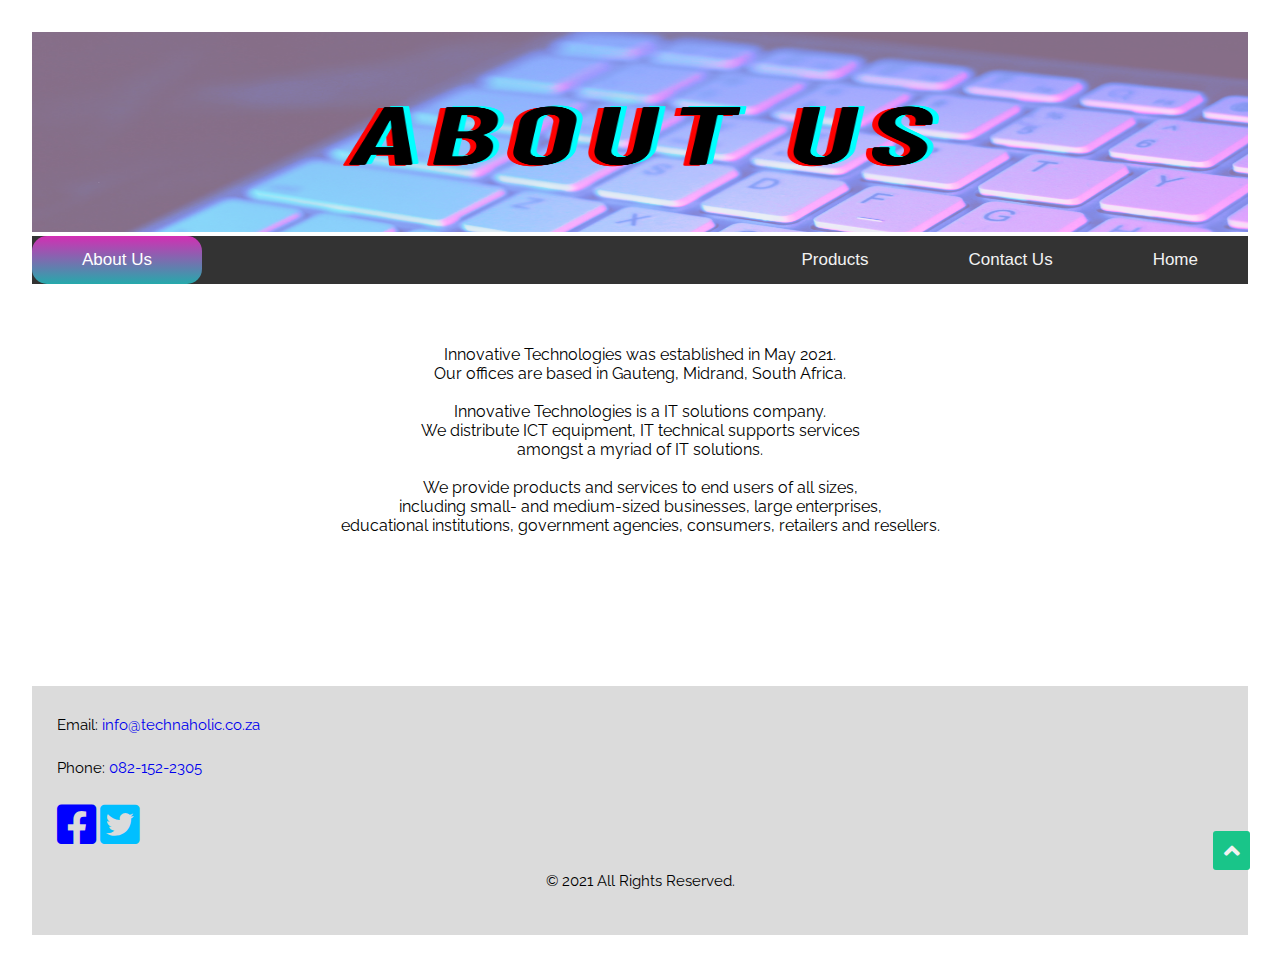
==== AboutUs.html @ 7b78292c "Made changes to site" ====
<!DOCTYPE html>
<html lang="en">
	<head>
	<title>Company Site About</title>
		<meta charset="utf-8">
		<meta name="viewport" content="width=device-width, initial-scale=1">
		<link rel="stylesheet" href="style.css">
		<link rel="preconnect" href="https://fonts.gstatic.com">
		<link href="https://fonts.googleapis.com/css2?family=Raleway&display=swap" rel="stylesheet">
	<link rel="stylesheet" href="https://cdnjs.cloudflare.com/ajax/libs/font-awesome/5.15.3/css/all.min.css"/>
	<script src="function.js"></script>
	</head>
	<body>
	<main>	
		<header>

			<img id="banner" src="images/about.png" alt="company banner">
	</header>
	<!-- Navigation -->
	<nav>
	<div class="topnav" id="myNav">
		<a href="AboutUs.html" class="active">About Us</a>
		<a href="index.html" >Home</a>
		<a href="ContactUs.html">Contact Us</a>
		<a href="Products.html">Products</a>
		<a href="javascript:void(0);" class="icon" onclick="myFunction()">
		  <i class="fa fa-bars"></i>
		</a>
	  </div>
	</nav>
	<br>
	<br>
			<article>
			<p class="p1">
			Innovative Technologies was established in May  2021. <br>
			Our offices are based in Gauteng, Midrand, South Africa. <br><br>
	
			Innovative Technologies is a IT solutions company.<br>
			We distribute ICT equipment,  IT technical supports services <br> amongst a myriad of IT solutions.<br><br>
			We provide products and services to end users of all sizes,<br> 
			including small- and medium-sized businesses, large enterprises,<br> 
			educational institutions, government agencies, consumers, retailers and resellers.
			</p>
			
		</article>
	
		<br><br><br><br><br><br><br>
	
		<div class="arrow">
			<a href="#" title="Back to Top"><span class="fas fa-angle-up"></span></a>
		 </div>
		<footer>
			<p>Email: <a href="mailto:info@technaholic.co.za">info@technaholic.co.za</a></p>
			<p>Phone: <a href="tel:082-152-2305">082-152-2305</a></p>
			<p class="icon"><a href="https://facebook.com/"><i class="fab fa-facebook-square"></i></a>
			<a href="https://twitter.com/"><i class="fab fa-twitter-square"></i></a></p>
			<p class="p1">&copy; 2021 All Rights Reserved. </p>
	</footer>
	</main>
	</body>
</html>
---- style.css ----
html{
	scroll-behavior: smooth;
  }
  
body {
	 margin: 2em;
	 font-family: Arial, Helvetica, sans-serif;
	 
}
::selection { background-color: #C3CFE2; }


h1 {
	text-align: center;
	border-top: 2px solid rgb(34,193,195);
	border-bottom: 2px solid rgb(34,193,195);
	background: linear-gradient(to right, #d030c3 0%, #2f95d8 100%);
	background-clip: text;
	-webkit-background-clip: text;
	-webkit-text-fill-color: transparent;
}

h2 {
	text-align: center;
}

h3{
	  margin: 25px;
}


.p1 {
	text-align: center;
	font-family: 'Raleway', sans-serif;
}

p {
	  margin: 25px;
	  font-family: 'Raleway', sans-serif;
}

/* icon decoration */
a {
	text-decoration: none;
}
#p2{
	margin: 16px;
}
/* navigation  */
.topnav {
	overflow: hidden;
	background-color: #333;
	
  }
  
  .topnav a {
	float: right;
	display: block;
	color: #f2f2f2;
	text-align: center;
	padding: 14px 50px;
	text-decoration: none;
	font-size: 17px;
	
  }
  
  .topnav a:hover {
	background-color: #ddd;
	color: black;
	border-radius: 15px;
  }
  
  .topnav a.active {
	background: linear-gradient(0deg, rgba(34,193,195,0.835171568627451) 0%, rgba(253,45,213,0.7931547619047619) 100%);
	color: white;
	float:left;
	border-radius: 15px;
  }
  
  .topnav .icon {
	display: none;
  }
  
  @media screen and (max-width: 1024px) {
	.topnav a:not(:first-child) {display: none;}
	.topnav a.icon {
	  float: right;
	  display: block;
	}
  }
  
  @media screen and (max-width: 1024px) {
	.topnav.responsive {position: relative;}
	.topnav.responsive .icon {
	  position: absolute;
	  right: 0;
	  top: 0;
	}
	.topnav.responsive a {
	  float: none;
	  display: block;
	  text-align: left;
	}
  }
/* navigation end  */ 

.content {
  padding: 16px;
}

.main {
  margin-top: 30px; 
}
#banner{
	width: 100%;
	height:200px;
}


/* back to top arrow  */
.arrow{
	position: fixed;
	bottom: 30px;
	right: 30px;
	z-index: 9;
  }
  .arrow a{
	height: 39px;
	width: 37px;
	text-align: center;
	background:#19c589;
	display: block;
	border-radius: 3px;
  }
  .arrow a span{
	color: #f2f2f2;
	font-size: 25px;
	line-height: 39px;
	cursor: pointer;
  }


.header {
  padding: 20px;
  text-align: center;
}


.fa-facebook-square{
	color: blue;
	font-size: 3em;	
}

.fa-twitter-square {
	color: #00bfff;
	font-size: 3em;
}

.img {
	width:80%;
}

/* contact form border */
* {
  box-sizing: border-box;
  
}

.column {
  float: left;
  width: 33.33%;
  padding: 30px;
}


.row::after {
  content: "";
  clear: both;
  display: table;
}


* {
	box-sizing: border-box;
  }
  
  .flex-container {
	display: flex;
	flex-direction: row;
	font-size: 30px;
	text-align: center;
  }
  
  .flex-item-left {
	padding: 10px;
	flex: 50%;
  }
  
  .flex-item-right {
	padding: 10px;
	flex: 50%;
  }
  
  /* Contact form */
  /* Responsive layout - makes a one column-layout instead of two-column layout */
  @media (max-width: 800px) {
	.flex-container {
	  flex-direction: column;
	}
  }

/* Style inputs */
input[type=text], select, textarea {
  width: 100%;
  padding: 12px;
  border: 1px solid #ccc;
  border-radius: 15px;
  margin-top: 6px;
  margin-bottom: 16px;
  resize: vertical;
}

input[type=submit] {
  background-color: #04AA6D;
  color: white;
  padding: 12px 20px;
  border: none;
  border-radius: 10px;
  cursor: pointer;
}

input[type=submit]:hover {
  background-color: #45a049;
}

.container {
  border-radius: 5px;
  background-color: #f2f2f2;
  padding: 10px;
}


.column1 {
  float: left;
  width: 50%;
  margin-top: 6px;
  padding: 20px;
}


.row:after {
  content: "";
  display: table;
  clear: both;
}

/* Responsive layout */
@media screen and (max-width: 600px) {
  .column, input[type=submit] {
    width: 100%;
    margin-top: 0;
  }
}
#message {
	height:170px;
}

iframe {
	width: 400px;
	height:300px;
	border:0;
	margin-left: 20px;
}

/* featured products */

.masthead {
    background: #e74c3c;
  	box-shadow: 3px 3px 8px hsl(0, 0%, 70%);
}

.site-title {
    margin: 0 0 1em;
    padding: 1em 0;
    font-size: 2em;
    font-weight: 300;
    text-align: center;
    color: black;
}

@media screen and (min-width: 44.44em) {
    .site-title {
        font-size: 2em;
    }
}
    
@media screen and (min-width: 50em) {
    .site-title {
        font-size: 2.5em;
    }
}

.site-title a {
    color: hsl(5, 45%, 95%);
    text-decoration: none;
}

.site-title a:hover {
    text-decoration: underline;
}

/* Card Based Layout - Base styles */


.site-title {
	color: white;
}

.card {
	background: white;
	margin-bottom: 2em;	
}

.card a {
	color: black;
	text-decoration: none;
}

.card a:hover {
	box-shadow: 3px 3px 8px hsl(0, 0%, 70%);
}

.card-content {
	padding: 1.4em;
}

.card-content h2 {
	margin-top: 0;
	margin-bottom: .5em;
	font-weight: normal;
}

.card-content p {
	font-size: 95%;
}

img {
  width: 100%;
  height: 250px;
}

/* Flexbox styles */
@media screen and (min-width: 40em) {  
  .cards {
    margin-top: -1em;
    display: flex;
    justify-content: space-between;
    flex-wrap: wrap;
  }

  .card {
    margin-bottom: 1em;
    display: flex;
    flex: 0 1 calc(50% - 0.5em);
    /* width: calc(50% - 1em); */
  }
} /* mq 40em*/

@media screen and (min-width: 60em) {
  .cards {
    margin-top: inherit;
  }
  
  .card {
    margin-bottom: 2em;
    display: flex;
    flex: 0 1 calc(33% - 0.5em);
    /* width: calc(33% - 1em); */
  }
} /* mq 60em*/


















/* footer */

footer {
  background-color:#dbdbdb;
  padding:5px 0 20px;
  font-size:15px;
}
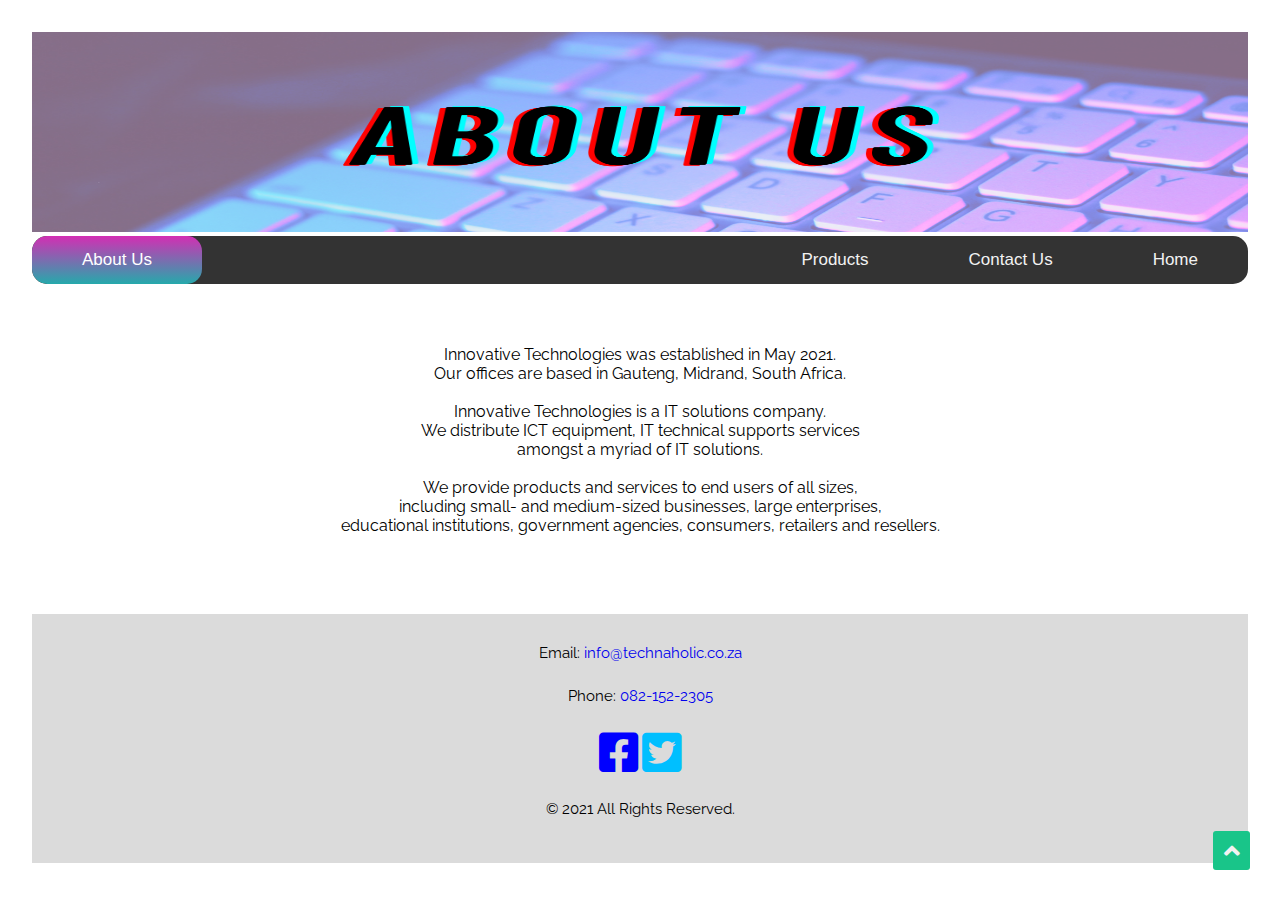
==== commit 4a78460c: "Updated website" ====
--- a/AboutUs.html
+++ b/AboutUs.html
@@ -44,7 +44,7 @@
 			
 		</article>
 	
-		<br><br><br><br><br><br><br>
+		<br><br><br>
 	
 		<div class="arrow">
 			<a href="#" title="Back to Top"><span class="fas fa-angle-up"></span></a>
--- a/style.css
+++ b/style.css
@@ -1,170 +1,173 @@
-
-html{
-	scroll-behavior: smooth;
-  }
-  
+html {
+  scroll-behavior: smooth;
+}
+
 body {
-	 margin: 2em;
-	 font-family: Arial, Helvetica, sans-serif;
-	 
-}
-::selection { background-color: #C3CFE2; }
-
+  margin: 2em;
+  font-family: Arial, Helvetica, sans-serif;
+}
+
+/* gradient text colour */
+::selection {
+  background-color: #c3cfe2;
+}
 
 h1 {
-	text-align: center;
-	border-top: 2px solid rgb(34,193,195);
-	border-bottom: 2px solid rgb(34,193,195);
-	background: linear-gradient(to right, #d030c3 0%, #2f95d8 100%);
-	background-clip: text;
-	-webkit-background-clip: text;
-	-webkit-text-fill-color: transparent;
+  text-align: center;
+  border-top: 2px solid rgb(34, 193, 195);
+  border-bottom: 2px solid rgb(34, 193, 195);
+  background: linear-gradient(to right, #d030c3 0%, #2f95d8 100%);
+  background-clip: text;
+  -webkit-background-clip: text;
+  -webkit-text-fill-color: transparent;
 }
 
 h2 {
-	text-align: center;
-}
-
-h3{
-	  margin: 25px;
-}
-
+  text-align: center;
+}
+
+h3 {
+  margin: 25px;
+}
 
 .p1 {
-	text-align: center;
-	font-family: 'Raleway', sans-serif;
+  text-align: center;
+  font-family: "Raleway", sans-serif;
 }
 
 p {
-	  margin: 25px;
-	  font-family: 'Raleway', sans-serif;
+  margin: 25px;
+  font-family: "Raleway", sans-serif;
 }
 
 /* icon decoration */
 a {
-	text-decoration: none;
-}
-#p2{
-	margin: 16px;
+  text-decoration: none;
+}
+#p2 {
+  margin: 16px;
 }
 /* navigation  */
 .topnav {
-	overflow: hidden;
-	background-color: #333;
-	
-  }
-  
-  .topnav a {
-	float: right;
-	display: block;
-	color: #f2f2f2;
-	text-align: center;
-	padding: 14px 50px;
-	text-decoration: none;
-	font-size: 17px;
-	
-  }
-  
-  .topnav a:hover {
-	background-color: #ddd;
-	color: black;
-	border-radius: 15px;
-  }
-  
-  .topnav a.active {
-	background: linear-gradient(0deg, rgba(34,193,195,0.835171568627451) 0%, rgba(253,45,213,0.7931547619047619) 100%);
-	color: white;
-	float:left;
-	border-radius: 15px;
-  }
-  
-  .topnav .icon {
-	display: none;
-  }
-  
-  @media screen and (max-width: 1024px) {
-	.topnav a:not(:first-child) {display: none;}
-	.topnav a.icon {
-	  float: right;
-	  display: block;
-	}
-  }
-  
-  @media screen and (max-width: 1024px) {
-	.topnav.responsive {position: relative;}
-	.topnav.responsive .icon {
-	  position: absolute;
-	  right: 0;
-	  top: 0;
-	}
-	.topnav.responsive a {
-	  float: none;
-	  display: block;
-	  text-align: left;
-	}
-  }
-/* navigation end  */ 
+  overflow: hidden;
+  background-color: #333;
+  border-radius: 15px;
+}
+
+.topnav a {
+  float: right;
+  display: block;
+  color: #f2f2f2;
+  text-align: center;
+  padding: 14px 50px;
+  text-decoration: none;
+  font-size: 17px;
+}
+
+.topnav a:hover {
+  background-color: #ddd;
+  color: black;
+  border-radius: 15px;
+}
+
+.topnav a.active {
+  background: linear-gradient(
+    0deg,
+    rgba(34, 193, 195, 0.835171568627451) 0%,
+    rgba(253, 45, 213, 0.7931547619047619) 100%
+  );
+  color: white;
+  float: left;
+  border-radius: 15px;
+}
+
+.topnav .icon {
+  display: none;
+}
+
+@media screen and (max-width: 1024px) {
+  .topnav a:not(:first-child) {
+    display: none;
+  }
+  .topnav a.icon {
+    float: right;
+    display: block;
+  }
+}
+
+@media screen and (max-width: 1024px) {
+  .topnav.responsive {
+    position: relative;
+  }
+  .topnav.responsive .icon {
+    position: absolute;
+    right: 0;
+    top: 0;
+  }
+  .topnav.responsive a {
+    float: none;
+    display: block;
+    text-align: left;
+  }
+}
+/* navigation end  */
 
 .content {
   padding: 16px;
 }
 
 .main {
-  margin-top: 30px; 
-}
-#banner{
-	width: 100%;
-	height:200px;
-}
-
+  margin-top: 30px;
+}
+#banner {
+  width: 100%;
+  height: 200px;
+}
 
 /* back to top arrow  */
-.arrow{
-	position: fixed;
-	bottom: 30px;
-	right: 30px;
-	z-index: 9;
-  }
-  .arrow a{
-	height: 39px;
-	width: 37px;
-	text-align: center;
-	background:#19c589;
-	display: block;
-	border-radius: 3px;
-  }
-  .arrow a span{
-	color: #f2f2f2;
-	font-size: 25px;
-	line-height: 39px;
-	cursor: pointer;
-  }
-
+.arrow {
+  position: fixed;
+  bottom: 30px;
+  right: 30px;
+  z-index: 9;
+}
+.arrow a {
+  height: 39px;
+  width: 37px;
+  text-align: center;
+  background: #19c589;
+  display: block;
+  border-radius: 3px;
+}
+.arrow a span {
+  color: #f2f2f2;
+  font-size: 25px;
+  line-height: 39px;
+  cursor: pointer;
+}
 
 .header {
   padding: 20px;
   text-align: center;
 }
 
-
-.fa-facebook-square{
-	color: blue;
-	font-size: 3em;	
+.fa-facebook-square {
+  color: blue;
+  font-size: 3em;
 }
 
 .fa-twitter-square {
-	color: #00bfff;
-	font-size: 3em;
+  color: #00bfff;
+  font-size: 3em;
 }
 
 .img {
-	width:80%;
+  width: 80%;
 }
 
 /* contact form border */
 * {
   box-sizing: border-box;
-  
 }
 
 .column {
@@ -173,45 +176,45 @@
   padding: 30px;
 }
 
-
 .row::after {
   content: "";
   clear: both;
   display: table;
 }
 
-
 * {
-	box-sizing: border-box;
-  }
-  
+  box-sizing: border-box;
+}
+
+.flex-container {
+  display: flex;
+  flex-direction: row;
+  font-size: 1em;
+  text-align: center;
+}
+
+.flex-item-left {
+  padding: 10px;
+  flex: 50%;
+}
+
+.flex-item-right {
+  padding: 10px;
+  flex: 50%;
+}
+
+/* Contact form */
+/* Responsive layout - makes a one column-layout instead of two-column layout */
+@media (max-width: 800px) {
   .flex-container {
-	display: flex;
-	flex-direction: row;
-	font-size: 30px;
-	text-align: center;
-  }
-  
-  .flex-item-left {
-	padding: 10px;
-	flex: 50%;
-  }
-  
-  .flex-item-right {
-	padding: 10px;
-	flex: 50%;
-  }
-  
-  /* Contact form */
-  /* Responsive layout - makes a one column-layout instead of two-column layout */
-  @media (max-width: 800px) {
-	.flex-container {
-	  flex-direction: column;
-	}
-  }
+    flex-direction: column;
+  }
+}
 
 /* Style inputs */
-input[type=text], select, textarea {
+input[type="text"],
+select,
+textarea {
   width: 100%;
   padding: 12px;
   border: 1px solid #ccc;
@@ -221,8 +224,8 @@
   resize: vertical;
 }
 
-input[type=submit] {
-  background-color: #04AA6D;
+input[type="submit"] {
+  background-color: #04aa6d;
   color: white;
   padding: 12px 20px;
   border: none;
@@ -230,7 +233,7 @@
   cursor: pointer;
 }
 
-input[type=submit]:hover {
+input[type="submit"]:hover {
   background-color: #45a049;
 }
 
@@ -239,7 +242,6 @@
   background-color: #f2f2f2;
   padding: 10px;
 }
-
 
 .column1 {
   float: left;
@@ -248,7 +250,6 @@
   padding: 20px;
 }
 
-
 .row:after {
   content: "";
   display: table;
@@ -257,92 +258,92 @@
 
 /* Responsive layout */
 @media screen and (max-width: 600px) {
-  .column, input[type=submit] {
+  .column,
+  input[type="submit"] {
     width: 100%;
     margin-top: 0;
   }
 }
 #message {
-	height:170px;
+  height: 170px;
 }
 
 iframe {
-	width: 400px;
-	height:300px;
-	border:0;
-	margin-left: 20px;
+  width: 400px;
+  height: 300px;
+  border: 0;
+  margin-left: 20px;
 }
 
 /* featured products */
 
 .masthead {
-    background: #e74c3c;
-  	box-shadow: 3px 3px 8px hsl(0, 0%, 70%);
+  background: #e74c3c;
+  box-shadow: 3px 3px 8px hsl(0, 0%, 70%);
 }
 
 .site-title {
-    margin: 0 0 1em;
-    padding: 1em 0;
+  margin: 0 0 1em;
+  padding: 1em 0;
+  font-size: 2em;
+  font-weight: 300;
+  text-align: center;
+  color: black;
+}
+
+@media screen and (min-width: 44.44em) {
+  .site-title {
     font-size: 2em;
-    font-weight: 300;
-    text-align: center;
-    color: black;
-}
-
-@media screen and (min-width: 44.44em) {
-    .site-title {
-        font-size: 2em;
-    }
-}
-    
+  }
+}
+
 @media screen and (min-width: 50em) {
-    .site-title {
-        font-size: 2.5em;
-    }
+  .site-title {
+    font-size: 2.5em;
+  }
 }
 
 .site-title a {
-    color: hsl(5, 45%, 95%);
-    text-decoration: none;
+  color: hsl(5, 45%, 95%);
+  text-decoration: none;
 }
 
 .site-title a:hover {
-    text-decoration: underline;
+  text-decoration: underline;
 }
 
 /* Card Based Layout - Base styles */
 
-
 .site-title {
-	color: white;
+  color: white;
 }
 
 .card {
-	background: white;
-	margin-bottom: 2em;	
+  background: white;
+  margin-bottom: 2em;
 }
 
 .card a {
-	color: black;
-	text-decoration: none;
+  color: black;
+  text-decoration: none;
 }
 
 .card a:hover {
-	box-shadow: 3px 3px 8px hsl(0, 0%, 70%);
+  box-shadow: 3px 3px 8px hsl(0, 0%, 70%);
 }
 
 .card-content {
-	padding: 1.4em;
+  padding: 1.4em;
 }
 
 .card-content h2 {
-	margin-top: 0;
-	margin-bottom: .5em;
-	font-weight: normal;
+  margin-top: 0;
+  margin-bottom: 0.5em;
+  font-weight: normal;
 }
 
 .card-content p {
-	font-size: 95%;
+  font-size: 95%;
 }
 
 img {
@@ -351,7 +352,7 @@
 }
 
 /* Flexbox styles */
-@media screen and (min-width: 40em) {  
+@media screen and (min-width: 40em) {
   .cards {
     margin-top: -1em;
     display: flex;
@@ -371,7 +372,7 @@
   .cards {
     margin-top: inherit;
   }
-  
+
   .card {
     margin-bottom: 2em;
     display: flex;
@@ -380,27 +381,15 @@
   }
 } /* mq 60em*/
 
-
-
-
-
-
-
-
-
-
-
-
-
-
-
-
-
-
 /* footer */
 
 footer {
-  background-color:#dbdbdb;
-  padding:5px 0 20px;
-  font-size:15px;
-}
+  position: static;
+  left: 0;
+  bottom: 0;
+  width: 100%;
+  background-color: #dbdbdb;
+  padding: 5px 0 20px;
+  font-size: 15px;
+  text-align: center;
+}
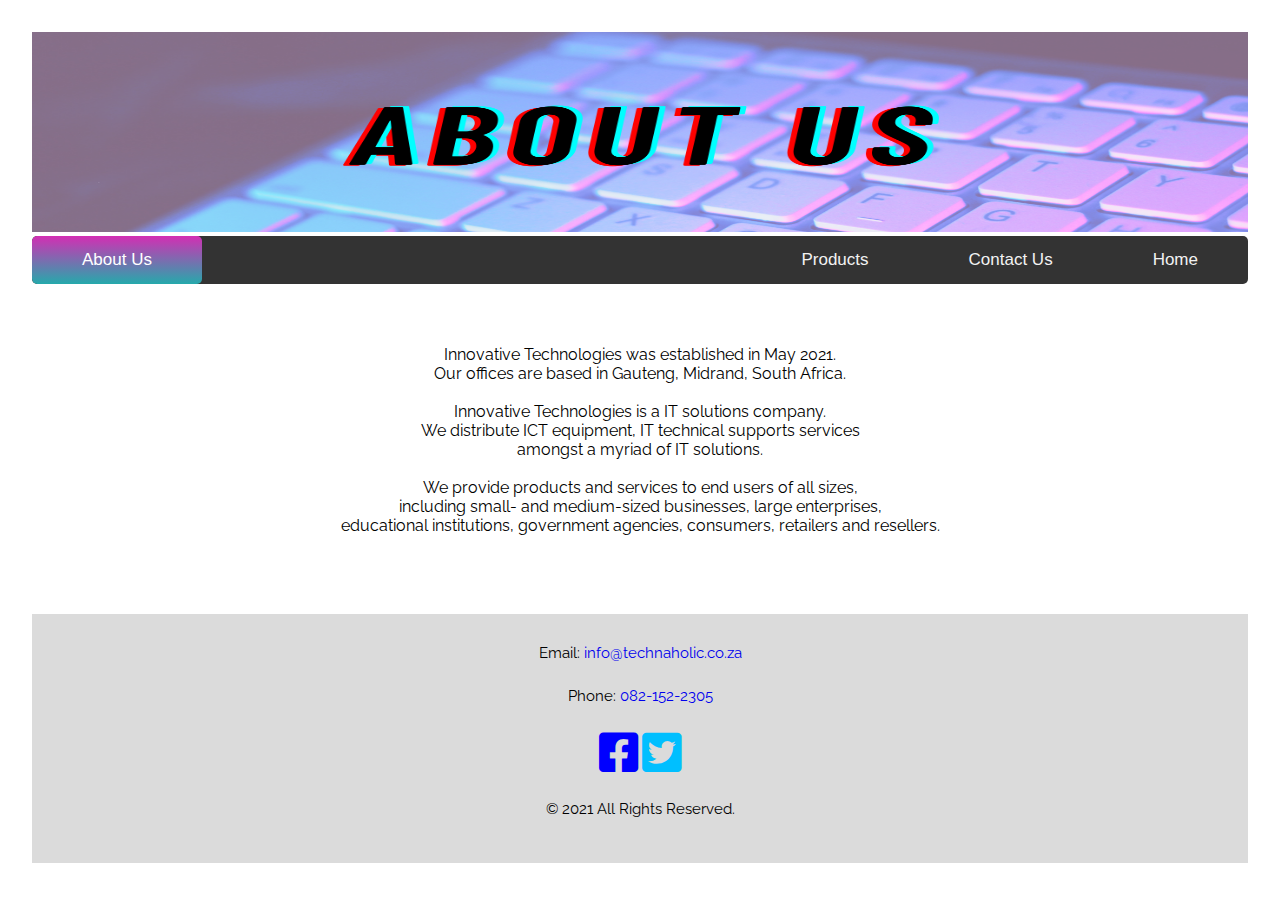
==== commit cc154ec6: "Updated site" ====
--- a/AboutUs.html
+++ b/AboutUs.html
@@ -46,9 +46,7 @@
 	
 		<br><br><br>
 	
-		<div class="arrow">
-			<a href="#" title="Back to Top"><span class="fas fa-angle-up"></span></a>
-		 </div>
+		
 		<footer>
 			<p>Email: <a href="mailto:info@technaholic.co.za">info@technaholic.co.za</a></p>
 			<p>Phone: <a href="tel:082-152-2305">082-152-2305</a></p>
--- a/style.css
+++ b/style.css
@@ -51,7 +51,8 @@
 .topnav {
   overflow: hidden;
   background-color: #333;
-  border-radius: 15px;
+  border-radius: 5px;
+ 
 }
 
 .topnav a {
@@ -67,7 +68,7 @@
 .topnav a:hover {
   background-color: #ddd;
   color: black;
-  border-radius: 15px;
+  border-radius: 5px;
 }
 
 .topnav a.active {
@@ -78,12 +79,21 @@
   );
   color: white;
   float: left;
-  border-radius: 15px;
+  border-radius: 5px;
 }
 
 .topnav .icon {
   display: none;
 }
+
+.content {
+  padding: 16px;
+}
+
+.main {
+  margin-top: 30px;
+}
+
 
 @media screen and (max-width: 1024px) {
   .topnav a:not(:first-child) {
@@ -110,46 +120,20 @@
     text-align: left;
   }
 }
-/* navigation end  */
-
-.content {
-  padding: 16px;
-}
-
-.main {
-  margin-top: 30px;
-}
+
+
 #banner {
   width: 100%;
   height: 200px;
 }
 
-/* back to top arrow  */
-.arrow {
-  position: fixed;
-  bottom: 30px;
-  right: 30px;
-  z-index: 9;
-}
-.arrow a {
-  height: 39px;
-  width: 37px;
-  text-align: center;
-  background: #19c589;
-  display: block;
-  border-radius: 3px;
-}
-.arrow a span {
-  color: #f2f2f2;
-  font-size: 25px;
-  line-height: 39px;
-  cursor: pointer;
-}
 
 .header {
   padding: 20px;
   text-align: center;
 }
+
+
 
 .fa-facebook-square {
   color: blue;
@@ -162,7 +146,8 @@
 }
 
 .img {
-  width: 80%;
+  width: 50%;
+  height: auto;
 }
 
 /* contact form border */
@@ -194,11 +179,6 @@
 }
 
 .flex-item-left {
-  padding: 10px;
-  flex: 50%;
-}
-
-.flex-item-right {
   padding: 10px;
   flex: 50%;
 }
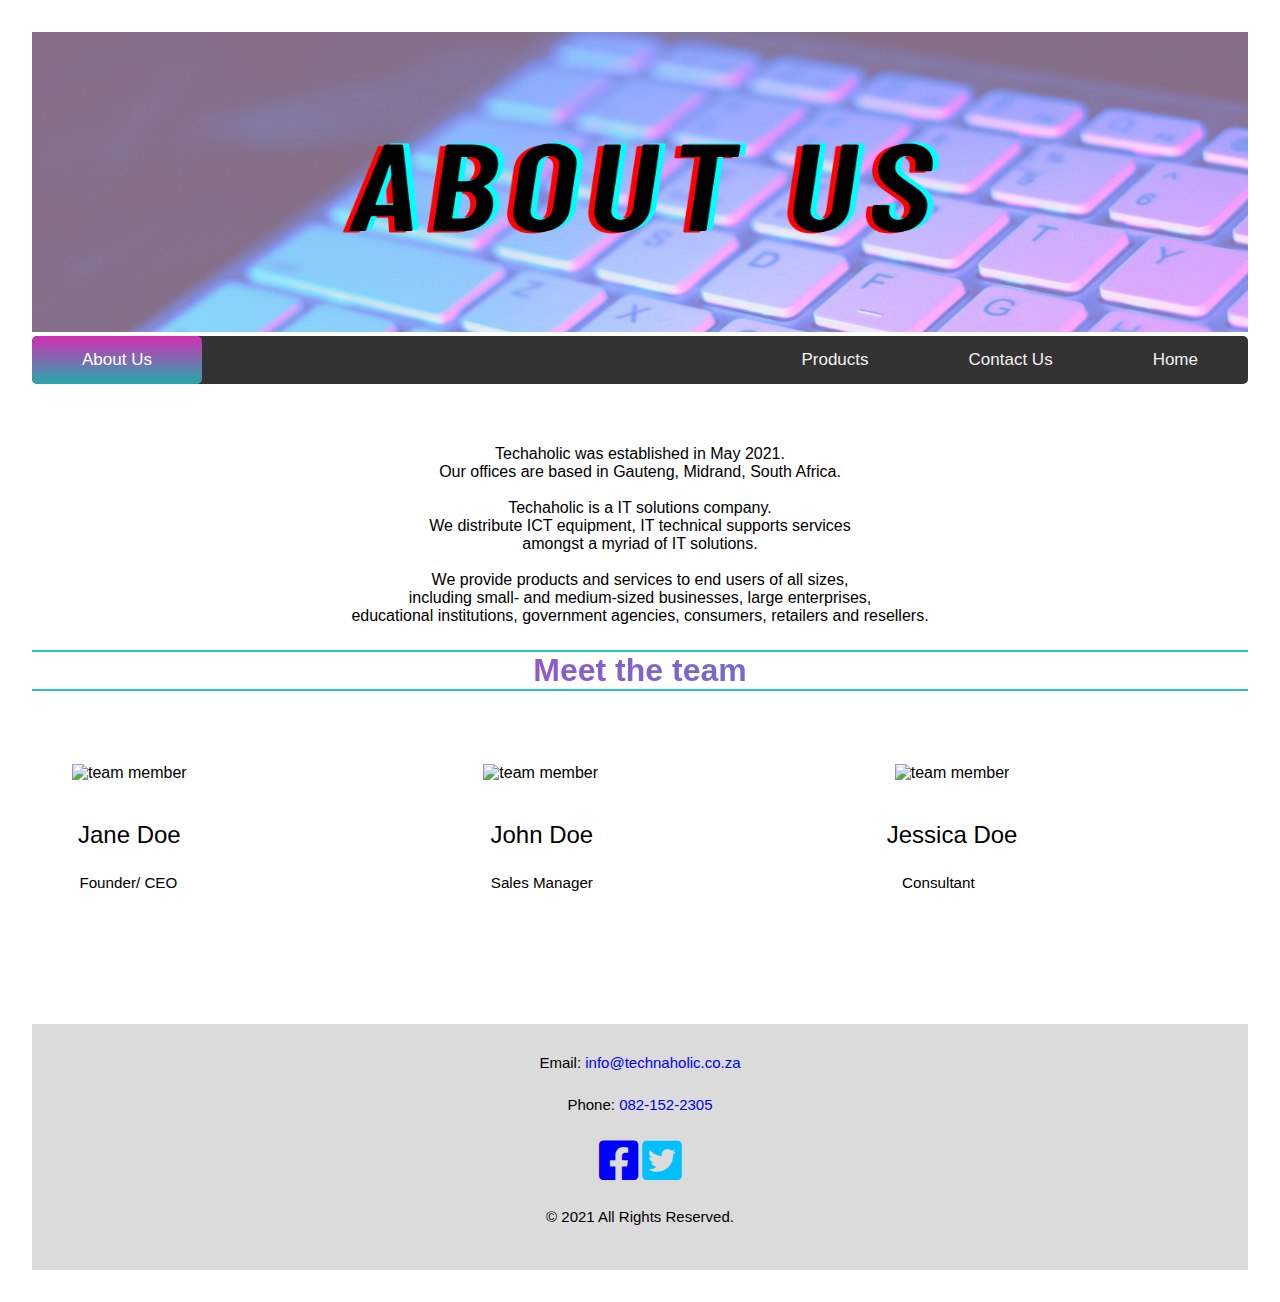
==== commit 525eacd7: "Updated website" ====
--- a/AboutUs.html
+++ b/AboutUs.html
@@ -32,10 +32,10 @@
 	<br>
 			<article>
 			<p class="p1">
-			Innovative Technologies was established in May  2021. <br>
+			Techaholic was established in May  2021. <br>
 			Our offices are based in Gauteng, Midrand, South Africa. <br><br>
 	
-			Innovative Technologies is a IT solutions company.<br>
+			Techaholic is a IT solutions company.<br>
 			We distribute ICT equipment,  IT technical supports services <br> amongst a myriad of IT solutions.<br><br>
 			We provide products and services to end users of all sizes,<br> 
 			including small- and medium-sized businesses, large enterprises,<br> 
@@ -43,9 +43,58 @@
 			</p>
 			
 		</article>
-	
+	<!-- Team -->
+		<h1> Meet the team</h1>
+		<br><br>
+		<div class="centered">
+		
+			<section class="cards">
+		
+				<article class="card">
+					<a href="#">
+						<figure class="thumbnail">
+							<img src="https://semantic-ui.com/images/avatar2/large/lindsay.png" alt="team member">
+						</figure>
+						<div class="card-content">
+							<h2>Jane Doe</h2>
+							<p>Founder/ CEO</p>
+		
+						</div>
+					</a>
+				</article>
+		
+				<article class="card">
+					<a href="#">
+						<figure class="thumbnail">
+							<img src="http://smtb.cbl-web.com/images/avatar/big/elliot.jpg" alt="team member">
+						</figure>
+						<div class="card-content">
+							<h2>John Doe</h2>
+								<p>Sales Manager</p>
+						</div>
+						
+					</a>
+				</article>
+				
+		
+				<article class="card">
+					<a href="#">
+						<figure class="thumbnail">
+							<img src="http://semantic-ui.com/images/avatar2/large/kristy.png" alt="team member">
+						</figure>
+						<div class="card-content">
+							<h2>Jessica Doe</h2>
+							<p>Consultant</p>
+		
+						</div>
+						<!-- .card-content -->
+					</a>
+				</article>
+				</section>
+				</div>
+				<!-- .card -->
 		<br><br><br>
-	
+
 		
 		<footer>
 			<p>Email: <a href="mailto:info@technaholic.co.za">info@technaholic.co.za</a></p>
--- a/style.css
+++ b/style.css
@@ -1,7 +1,3 @@
-html {
-  scroll-behavior: smooth;
-}
-
 body {
   margin: 2em;
   font-family: Arial, Helvetica, sans-serif;
@@ -32,27 +28,27 @@
 
 .p1 {
   text-align: center;
-  font-family: "Raleway", sans-serif;
+  font-size: 1em;
 }
 
 p {
   margin: 25px;
-  font-family: "Raleway", sans-serif;
-}
-
-/* icon decoration */
+  font-size: 1em;
+}
+
+/* all links */
 a {
   text-decoration: none;
 }
 #p2 {
-  margin: 16px;
+  text-align: center;
+  font-size: 1em;
 }
 /* navigation  */
 .topnav {
   overflow: hidden;
   background-color: #333;
   border-radius: 5px;
- 
 }
 
 .topnav a {
@@ -94,7 +90,6 @@
   margin-top: 30px;
 }
 
-
 @media screen and (max-width: 1024px) {
   .topnav a:not(:first-child) {
     display: none;
@@ -121,19 +116,15 @@
   }
 }
 
-
-#banner {
+.banner {
   width: 100%;
-  height: 200px;
-}
-
+  height: 300px;
+}
 
 .header {
   padding: 20px;
   text-align: center;
 }
-
-
 
 .fa-facebook-square {
   color: blue;
@@ -205,7 +196,11 @@
 }
 
 input[type="submit"] {
-  background-color: #04aa6d;
+  background: linear-gradient(
+    0deg,
+    rgba(34, 193, 195, 0.835171568627451) 0%,
+    rgba(253, 45, 213, 0.7931547619047619) 100%
+  );
   color: white;
   padding: 12px 20px;
   border: none;
@@ -214,7 +209,7 @@
 }
 
 input[type="submit"]:hover {
-  background-color: #45a049;
+  background-color: #4b45a0;
 }
 
 .container {
@@ -259,7 +254,7 @@
 
 .masthead {
   background: #e74c3c;
-  box-shadow: 3px 3px 8px hsl(0, 0%, 70%);
+  box-shadow: 3px 3px 8px hsl(0, 0%, 70%); /* explain box shadow */
 }
 
 .site-title {
@@ -328,7 +323,7 @@
 
 img {
   width: 100%;
-  height: 250px;
+  height: 300px;
 }
 
 /* Flexbox styles */
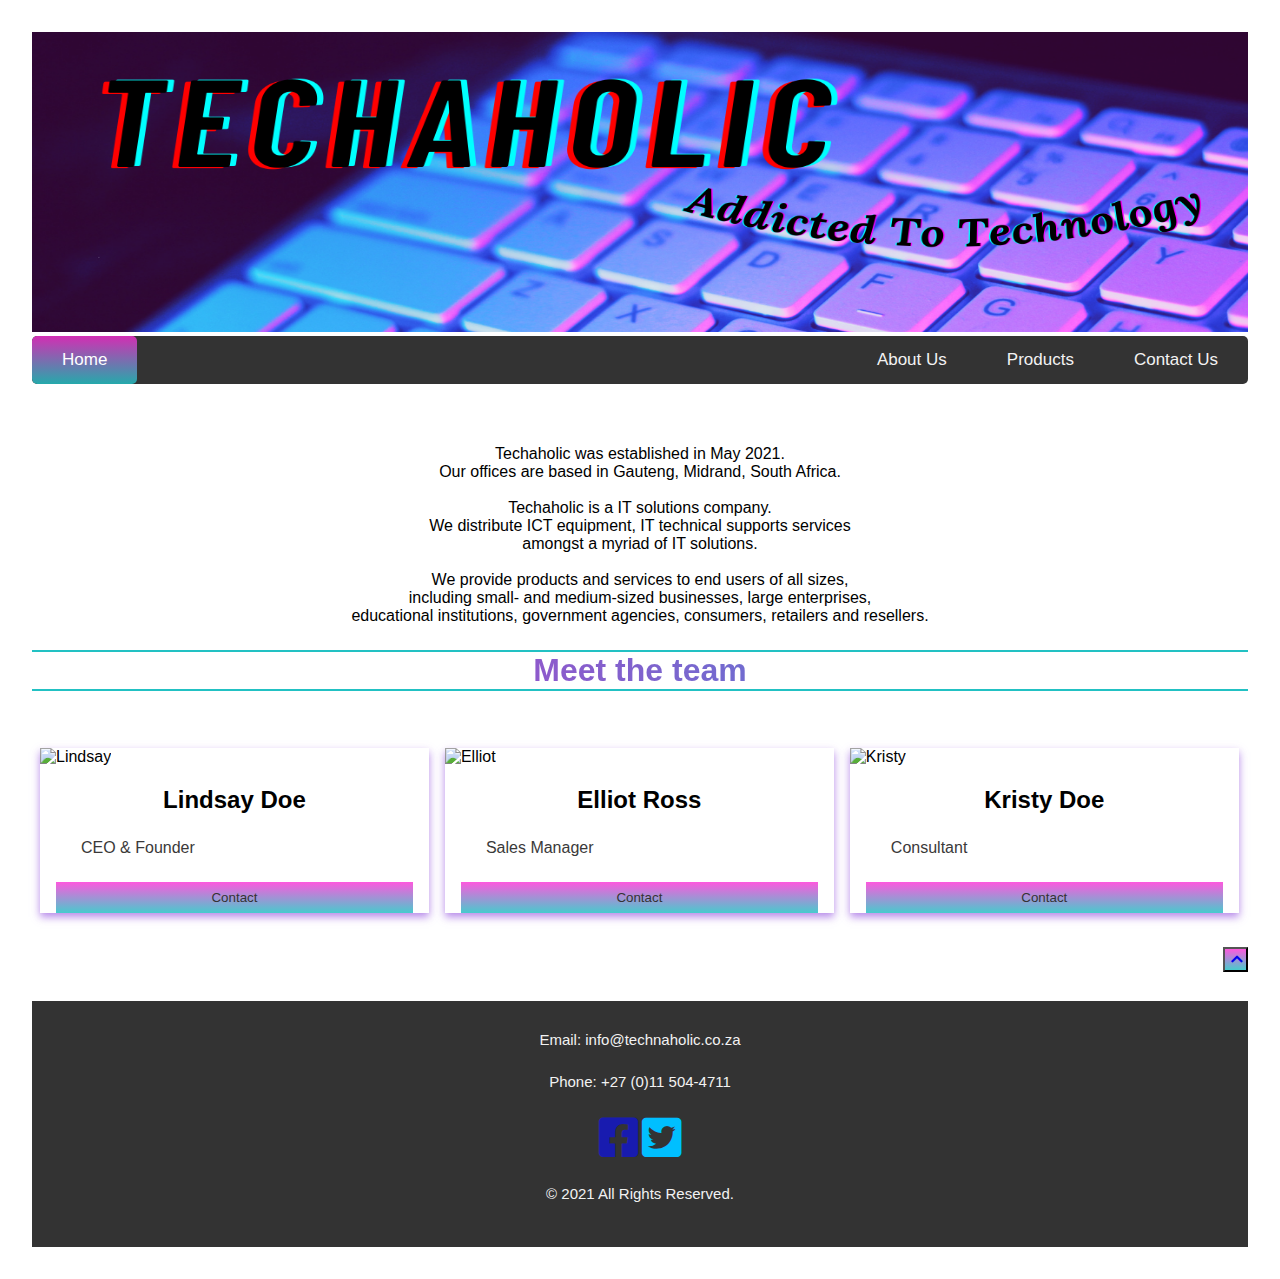
==== commit 716374b2: "Updated website code" ====
--- a/AboutUs.html
+++ b/AboutUs.html
@@ -1,108 +1,133 @@
 <!DOCTYPE html>
 <html lang="en">
-	<head>
-	<title>Company Site About</title>
-		<meta charset="utf-8">
-		<meta name="viewport" content="width=device-width, initial-scale=1">
-		<link rel="stylesheet" href="style.css">
-		<link rel="preconnect" href="https://fonts.gstatic.com">
-		<link href="https://fonts.googleapis.com/css2?family=Raleway&display=swap" rel="stylesheet">
-	<link rel="stylesheet" href="https://cdnjs.cloudflare.com/ajax/libs/font-awesome/5.15.3/css/all.min.css"/>
-	<script src="function.js"></script>
-	</head>
-	<body>
-	<main>	
-		<header>
+  <head>
+    <title>Company Site About Us</title>
+    <meta charset="utf-8" />
+    <meta name="viewport" content="width=device-width, initial-scale=1" />
+    <link rel="stylesheet" href="style.css" />
+    <link rel="preconnect" href="https://fonts.gstatic.com" />
+    <link
+      href="https://fonts.googleapis.com/css2?family=Raleway&display=swap"
+      rel="stylesheet"
+    />
+    <link
+      rel="stylesheet"
+      href="https://cdnjs.cloudflare.com/ajax/libs/font-awesome/5.15.3/css/all.min.css"
+    />
+    <script src="function.js"></script>
+  </head>
+  <body>
+    <main>
+      <header>
+        <img
+          class="techaholic-banner"
+          src="images/banner.png"
+          alt="company banner"
+        />
+        <nav>
+          <div class="topnav" id="myNav">
+            <a href="index.html" class="active">Home</a>
+            <a href="ContactUs.html">Contact Us</a>
+            <a href="Products.html">Products</a>
+            <a href="AboutUs.html">About Us</a>
+            <a href="javascript:void(0);" class="icon" onclick="myFunction()">
+              <i class="fa fa-bars"></i>
+            </a>
+          </div>
+        </nav>
+      </header>
+      <br />
+      <br />
+      <article>
+        <p class="paragraph-style">
+          Techaholic was established in May 2021. <br />
+          Our offices are based in Gauteng, Midrand, South Africa. <br /><br />
 
-			<img id="banner" src="images/about.png" alt="company banner">
-	</header>
-	<!-- Navigation -->
-	<nav>
-	<div class="topnav" id="myNav">
-		<a href="AboutUs.html" class="active">About Us</a>
-		<a href="index.html" >Home</a>
-		<a href="ContactUs.html">Contact Us</a>
-		<a href="Products.html">Products</a>
-		<a href="javascript:void(0);" class="icon" onclick="myFunction()">
-		  <i class="fa fa-bars"></i>
-		</a>
-	  </div>
-	</nav>
-	<br>
-	<br>
-			<article>
-			<p class="p1">
-			Techaholic was established in May  2021. <br>
-			Our offices are based in Gauteng, Midrand, South Africa. <br><br>
-	
-			Techaholic is a IT solutions company.<br>
-			We distribute ICT equipment,  IT technical supports services <br> amongst a myriad of IT solutions.<br><br>
-			We provide products and services to end users of all sizes,<br> 
-			including small- and medium-sized businesses, large enterprises,<br> 
-			educational institutions, government agencies, consumers, retailers and resellers.
-			</p>
-			
-		</article>
-	<!-- Team -->
-		<h1> Meet the team</h1>
-		<br><br>
-		<div class="centered">
-		
-			<section class="cards">
-		
-				<article class="card">
-					<a href="#">
-						<figure class="thumbnail">
-							<img src="https://semantic-ui.com/images/avatar2/large/lindsay.png" alt="team member">
-						</figure>
-						<div class="card-content">
-							<h2>Jane Doe</h2>
-							<p>Founder/ CEO</p>
-		
-						</div>
-					</a>
-				</article>
-		
-				<article class="card">
-					<a href="#">
-						<figure class="thumbnail">
-							<img src="http://smtb.cbl-web.com/images/avatar/big/elliot.jpg" alt="team member">
-						</figure>
-						<div class="card-content">
-							<h2>John Doe</h2>
-								<p>Sales Manager</p>
-						</div>
-						
-					</a>
-				</article>
-				
-		
-				<article class="card">
-					<a href="#">
-						<figure class="thumbnail">
-							<img src="http://semantic-ui.com/images/avatar2/large/kristy.png" alt="team member">
-						</figure>
-						<div class="card-content">
-							<h2>Jessica Doe</h2>
-							<p>Consultant</p>
-		
-						</div>
-						<!-- .card-content -->
-					</a>
-				</article>
-				</section>
-				</div>
-				<!-- .card -->
-		<br><br><br>
+          Techaholic is a IT solutions company.<br />
+          We distribute ICT equipment, IT technical supports services <br />
+          amongst a myriad of IT solutions.<br /><br />
+          We provide products and services to end users of all sizes,<br />
+          including small- and medium-sized businesses, large enterprises,<br />
+          educational institutions, government agencies, consumers, retailers
+          and resellers.
+        </p>
+      </article>
+      <!-- Team -->
+      <h1>Meet the team</h1>
+      <br /><br />
 
-		
-		<footer>
-			<p>Email: <a href="mailto:info@technaholic.co.za">info@technaholic.co.za</a></p>
-			<p>Phone: <a href="tel:082-152-2305">082-152-2305</a></p>
-			<p class="icon"><a href="https://facebook.com/"><i class="fab fa-facebook-square"></i></a>
-			<a href="https://twitter.com/"><i class="fab fa-twitter-square"></i></a></p>
-			<p class="p1">&copy; 2021 All Rights Reserved. </p>
-	</footer>
-	</main>
-	</body>
-</html>+      <div class="row">
+        <div class="column">
+          <div class="card">
+            <img
+              src="https://semantic-ui.com/images/avatar2/large/lindsay.png"
+              alt="Lindsay"
+            />
+            <div class="container">
+              <h2>Lindsay Doe</h2>
+              <p class="title">CEO & Founder</p>
+              <button class="button">
+                <a href="mailto:lindsay@technaholic.co.za">Contact</a>
+              </button>
+            </div>
+          </div>
+        </div>
+
+        <div class="column">
+          <div class="card">
+            <img
+              src="http://smtb.cbl-web.com/images/avatar/big/elliot.jpg"
+              alt="Elliot"
+            />
+            <div class="container">
+              <h2>Elliot Ross</h2>
+              <p class="title">Sales Manager</p>
+              <button class="button">
+                <a href="mailto:elliot@technaholic.co.za">Contact</a>
+              </button>
+            </div>
+          </div>
+        </div>
+
+        <div class="column">
+          <div class="card">
+            <img
+              src="http://semantic-ui.com/images/avatar2/large/kristy.png"
+              alt="Kristy"
+            />
+            <div class="container">
+              <h2>Kristy Doe</h2>
+              <p class="title">Consultant</p>
+              <button class="button">
+                <a href="mailto:kristy@technaholic.co.za">Contact</a>
+              </button>
+            </div>
+          </div>
+        </div>
+      </div>
+
+      <br />
+      <button class="top-button">
+        <a href="#myNav"><i class="fas fa-chevron-up"></i></a>
+      </button>
+      <br /><br /><br />
+
+      <footer>
+        <p>
+          Email:
+          <a href="mailto:info@technaholic.co.za">info@technaholic.co.za</a>
+        </p>
+        <p>Phone: <a href="tel:+27 (0)11 504-4711">+27 (0)11 504-4711</a></p>
+        <p class="icon">
+          <a href="https://facebook.com/"
+            ><i class="fab fa-facebook-square"></i
+          ></a>
+          <a href="https://twitter.com/"
+            ><i class="fab fa-twitter-square"></i
+          ></a>
+        </p>
+        <p class="paragraph-style">&copy; 2021 All Rights Reserved.</p>
+      </footer>
+    </main>
+  </body>
+</html>
--- a/style.css
+++ b/style.css
@@ -1,3 +1,7 @@
+html {
+  scroll-behavior: smooth;
+}
+
 body {
   margin: 2em;
   font-family: Arial, Helvetica, sans-serif;
@@ -26,24 +30,32 @@
   margin: 25px;
 }
 
-.p1 {
-  text-align: center;
-  font-size: 1em;
-}
-
 p {
   margin: 25px;
   font-size: 1em;
 }
 
-/* all links */
-a {
-  text-decoration: none;
-}
-#p2 {
+.paragraph-style {
   text-align: center;
   font-size: 1em;
 }
+
+.top-button {
+  float: right;
+  width: 25px;
+  height: 25px;
+  background: linear-gradient(
+    0deg,
+    rgba(34, 193, 195, 0.835171568627451) 0%,
+    rgba(253, 45, 213, 0.7931547619047619) 100%
+  );
+}
+
+img {
+  width: 100%;
+  height: 300px;
+}
+
 /* navigation  */
 .topnav {
   overflow: hidden;
@@ -56,7 +68,7 @@
   display: block;
   color: #f2f2f2;
   text-align: center;
-  padding: 14px 50px;
+  padding: 14px 30px;
   text-decoration: none;
   font-size: 17px;
 }
@@ -82,15 +94,9 @@
   display: none;
 }
 
-.content {
-  padding: 16px;
-}
-
-.main {
-  margin-top: 30px;
-}
-
-@media screen and (max-width: 1024px) {
+/* navigation  media queries */
+
+@media screen and (max-width: 800px) {
   .topnav a:not(:first-child) {
     display: none;
   }
@@ -99,8 +105,9 @@
     display: block;
   }
 }
-
-@media screen and (max-width: 1024px) {
+/* navigation function */
+
+@media screen and (max-width: 800px) {
   .topnav.responsive {
     position: relative;
   }
@@ -115,51 +122,88 @@
     text-align: left;
   }
 }
-
-.banner {
+/* navigation end */
+
+/* Home page */
+.techaholic-banner {
   width: 100%;
   height: 300px;
 }
 
-.header {
-  padding: 20px;
-  text-align: center;
-}
-
-.fa-facebook-square {
-  color: blue;
-  font-size: 3em;
-}
-
-.fa-twitter-square {
-  color: #00bfff;
-  font-size: 3em;
-}
-
-.img {
-  width: 50%;
-  height: auto;
-}
-
-/* contact form border */
-* {
-  box-sizing: border-box;
-}
+/* featured products and team cards */
 
 .column {
   float: left;
-  width: 33.33%;
-  padding: 30px;
-}
-
+  width: 33.3%;
+  margin-bottom: 16px;
+  padding: 0 8px;
+}
+
+@media screen and (max-width: 768px) {
+  .column {
+    width: 100%;
+    display: block;
+  }
+}
+
+.card {
+  box-shadow: 0 4px 8px 0 rgba(142, 72, 221, 0.644);
+}
+
+.container {
+  padding: 0 16px;
+}
+
+.container::after,
 .row::after {
   content: "";
   clear: both;
   display: table;
 }
 
-* {
-  box-sizing: border-box;
+.title {
+  color: rgb(58, 57, 57);
+}
+
+.button {
+  border: none;
+  outline: 0;
+  display: inline-block;
+  padding: 8px;
+  color: white;
+  background: linear-gradient(
+    0deg,
+    rgba(34, 193, 195, 0.835171568627451) 0%,
+    rgba(253, 45, 213, 0.7931547619047619) 100%
+  );
+  text-align: center;
+  cursor: pointer;
+  width: 100%;
+}
+
+.button:hover {
+  background-color: #555;
+}
+
+a[href="mailto:lindsay@technaholic.co.za"] {
+  color: #333333;
+  text-decoration: none;
+}
+
+a[href="mailto:elliot@technaholic.co.za"] {
+  color: #333333;
+  text-decoration: none;
+}
+
+a[href="mailto:kristy@technaholic.co.za"] {
+  color: #333333;
+  text-decoration: none;
+}
+/* product page */
+
+.product-image {
+  width: 50%;
+  height: auto;
 }
 
 .flex-container {
@@ -173,26 +217,38 @@
   padding: 10px;
   flex: 50%;
 }
-
-/* Contact form */
-/* Responsive layout - makes a one column-layout instead of two-column layout */
+/* Responsive layout - makes a one column */
 @media (max-width: 800px) {
   .flex-container {
     flex-direction: column;
   }
 }
-
-/* Style inputs */
+/* product page end */
+
+/* contact page  */
+
+/* contact form */
+
+* {
+  box-sizing: border-box;
+}
+
 input[type="text"],
 select,
 textarea {
   width: 100%;
   padding: 12px;
   border: 1px solid #ccc;
-  border-radius: 15px;
-  margin-top: 6px;
-  margin-bottom: 16px;
+  border-radius: 4px;
   resize: vertical;
+}
+
+label {
+  padding: 12px 12px 12px 0;
+  display: inline-block;
+}
+#subject {
+  height: 200px;
 }
 
 input[type="submit"] {
@@ -204,157 +260,59 @@
   color: white;
   padding: 12px 20px;
   border: none;
-  border-radius: 10px;
+  border-radius: 4px;
   cursor: pointer;
+  float: right;
 }
 
 input[type="submit"]:hover {
-  background-color: #4b45a0;
-}
-
-.container {
+  background-color: #d9f1db;
+}
+
+.form-container {
   border-radius: 5px;
-  background-color: #f2f2f2;
-  padding: 10px;
-}
-
-.column1 {
+  padding: 20px;
+}
+
+/* heading column */
+.col-25 {
   float: left;
-  width: 50%;
+  width: 25%;
   margin-top: 6px;
-  padding: 20px;
-}
-
+}
+/* input column */
+.col-75 {
+  float: left;
+  width: 75%;
+  margin-top: 6px;
+}
+
+/* Clear floats after the columns */
 .row:after {
   content: "";
   display: table;
   clear: both;
 }
 
-/* Responsive layout */
+/* Responsive layout - when the screen is less than 600px wide, 
+make the two columns stack on top of each other instead of next to each other */
 @media screen and (max-width: 600px) {
-  .column,
+  .col-25,
+  .col-75,
   input[type="submit"] {
     width: 100%;
     margin-top: 0;
   }
 }
-#message {
-  height: 170px;
-}
+
+/* contact form end */
 
 iframe {
-  width: 400px;
+  width: 100%;
   height: 300px;
   border: 0;
-  margin-left: 20px;
-}
-
-/* featured products */
-
-.masthead {
-  background: #e74c3c;
-  box-shadow: 3px 3px 8px hsl(0, 0%, 70%); /* explain box shadow */
-}
-
-.site-title {
-  margin: 0 0 1em;
-  padding: 1em 0;
-  font-size: 2em;
-  font-weight: 300;
-  text-align: center;
-  color: black;
-}
-
-@media screen and (min-width: 44.44em) {
-  .site-title {
-    font-size: 2em;
-  }
-}
-
-@media screen and (min-width: 50em) {
-  .site-title {
-    font-size: 2.5em;
-  }
-}
-
-.site-title a {
-  color: hsl(5, 45%, 95%);
-  text-decoration: none;
-}
-
-.site-title a:hover {
-  text-decoration: underline;
-}
-
-/* Card Based Layout - Base styles */
-
-.site-title {
-  color: white;
-}
-
-.card {
-  background: white;
-  margin-bottom: 2em;
-}
-
-.card a {
-  color: black;
-  text-decoration: none;
-}
-
-.card a:hover {
-  box-shadow: 3px 3px 8px hsl(0, 0%, 70%);
-}
-
-.card-content {
-  padding: 1.4em;
-}
-
-.card-content h2 {
-  margin-top: 0;
-  margin-bottom: 0.5em;
-  font-weight: normal;
-}
-
-.card-content p {
-  font-size: 95%;
-}
-
-img {
-  width: 100%;
-  height: 300px;
-}
-
-/* Flexbox styles */
-@media screen and (min-width: 40em) {
-  .cards {
-    margin-top: -1em;
-    display: flex;
-    justify-content: space-between;
-    flex-wrap: wrap;
-  }
-
-  .card {
-    margin-bottom: 1em;
-    display: flex;
-    flex: 0 1 calc(50% - 0.5em);
-    /* width: calc(50% - 1em); */
-  }
-} /* mq 40em*/
-
-@media screen and (min-width: 60em) {
-  .cards {
-    margin-top: inherit;
-  }
-
-  .card {
-    margin-bottom: 2em;
-    display: flex;
-    flex: 0 1 calc(33% - 0.5em);
-    /* width: calc(33% - 1em); */
-  }
-} /* mq 60em*/
+}
+/* contact page end */
 
 /* footer */
 
@@ -363,8 +321,30 @@
   left: 0;
   bottom: 0;
   width: 100%;
-  background-color: #dbdbdb;
+  background-color: #333;
+  color: #f2f2f2;
   padding: 5px 0 20px;
   font-size: 15px;
   text-align: center;
 }
+a[href="mailto:info@technaholic.co.za"] {
+  color: #f2f2f2;
+  text-decoration: none;
+}
+
+a[href="tel:+27 (0)11 504-4711"] {
+  color: #f2f2f2;
+  text-decoration: none;
+}
+
+.fa-facebook-square {
+  color: #1417c7dc;
+  font-size: 3em;
+}
+
+.fa-twitter-square {
+  color: #00bfff;
+  font-size: 3em;
+}
+
+/* footer end */
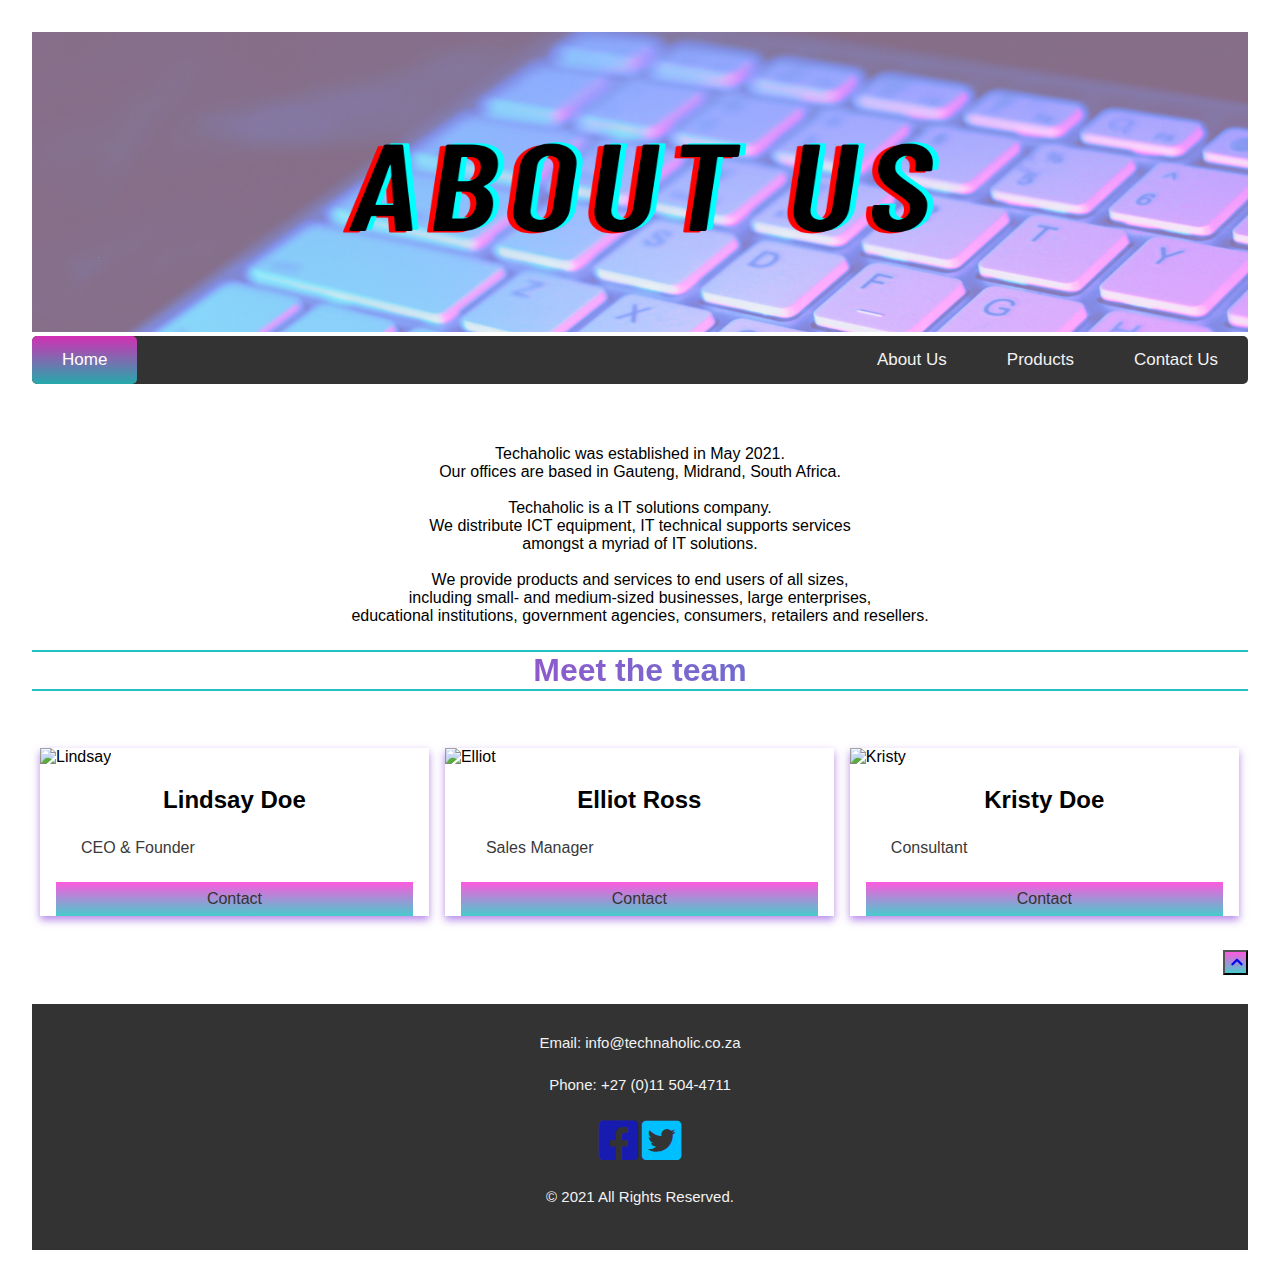
==== commit d89c15f4: "Updated website code" ====
--- a/AboutUs.html
+++ b/AboutUs.html
@@ -21,7 +21,7 @@
       <header>
         <img
           class="techaholic-banner"
-          src="images/banner.png"
+          src="images/about.png"
           alt="company banner"
         />
         <nav>
--- a/style.css
+++ b/style.css
@@ -177,6 +177,7 @@
     rgba(253, 45, 213, 0.7931547619047619) 100%
   );
   text-align: center;
+  font-size: 1em;
   cursor: pointer;
   width: 100%;
 }
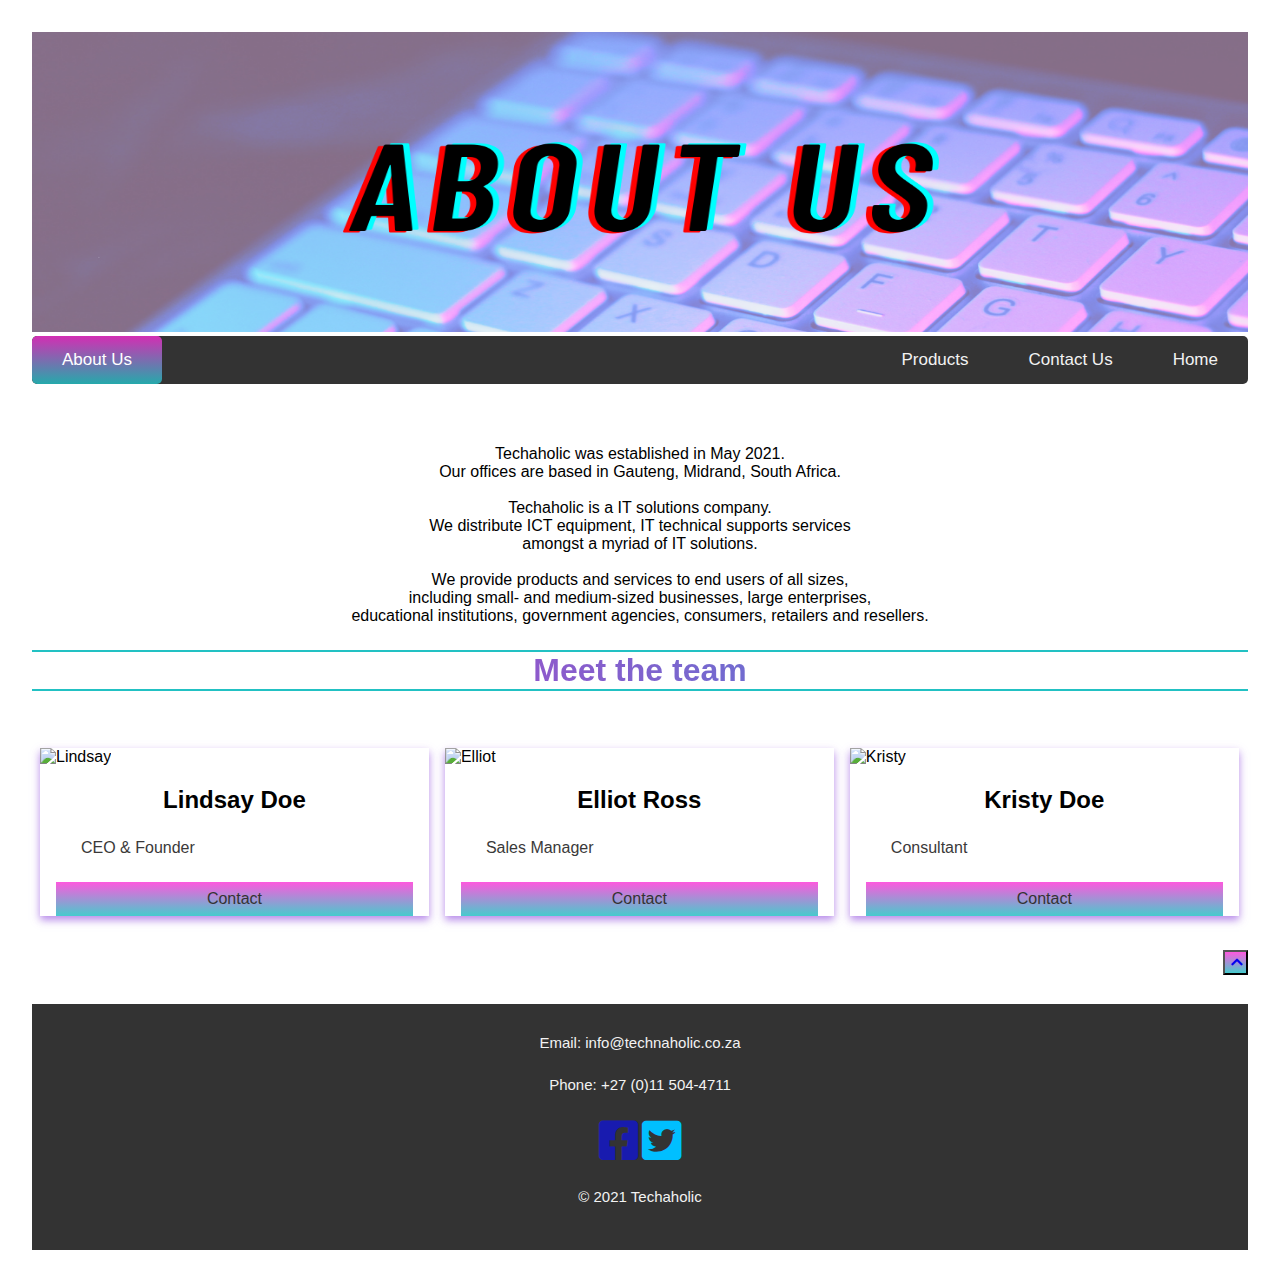
==== commit 4b913eca: "Updated website" ====
--- a/AboutUs.html
+++ b/AboutUs.html
@@ -26,10 +26,10 @@
         />
         <nav>
           <div class="topnav" id="myNav">
-            <a href="index.html" class="active">Home</a>
+            <a href="AboutUs.html" class="active">About Us</a>
+            <a href="index.html">Home</a>
             <a href="ContactUs.html">Contact Us</a>
             <a href="Products.html">Products</a>
-            <a href="AboutUs.html">About Us</a>
             <a href="javascript:void(0);" class="icon" onclick="myFunction()">
               <i class="fa fa-bars"></i>
             </a>
@@ -126,7 +126,7 @@
             ><i class="fab fa-twitter-square"></i
           ></a>
         </p>
-        <p class="paragraph-style">&copy; 2021 All Rights Reserved.</p>
+        <p class="paragraph-style">&copy; 2021 Techaholic</p>
       </footer>
     </main>
   </body>
--- a/style.css
+++ b/style.css
@@ -24,10 +24,6 @@
 
 h2 {
   text-align: center;
-}
-
-h3 {
-  margin: 25px;
 }
 
 p {
@@ -96,7 +92,7 @@
 
 /* navigation  media queries */
 
-@media screen and (max-width: 800px) {
+@media screen and (max-width: 768px) {
   .topnav a:not(:first-child) {
     display: none;
   }
@@ -105,9 +101,9 @@
     display: block;
   }
 }
-/* navigation function */
-
-@media screen and (max-width: 800px) {
+/* navigation js function */
+
+@media screen and (max-width: 768px) {
   .topnav.responsive {
     position: relative;
   }
@@ -137,13 +133,6 @@
   width: 33.3%;
   margin-bottom: 16px;
   padding: 0 8px;
-}
-
-@media screen and (max-width: 768px) {
-  .column {
-    width: 100%;
-    display: block;
-  }
 }
 
 .card {
@@ -200,6 +189,13 @@
   color: #333333;
   text-decoration: none;
 }
+
+@media screen and (max-width: 768px) {
+  .column {
+    width: 100%;
+    display: block;
+  }
+}
 /* product page */
 
 .product-image {
@@ -219,7 +215,7 @@
   flex: 50%;
 }
 /* Responsive layout - makes a one column */
-@media (max-width: 800px) {
+@media (max-width: 768px) {
   .flex-container {
     flex-direction: column;
   }
@@ -295,9 +291,8 @@
   clear: both;
 }
 
-/* Responsive layout - when the screen is less than 600px wide, 
-make the two columns stack on top of each other instead of next to each other */
-@media screen and (max-width: 600px) {
+/* Responsive layout - makes two columns stack on top of each other */
+@media screen and (max-width: 768px) {
   .col-25,
   .col-75,
   input[type="submit"] {
